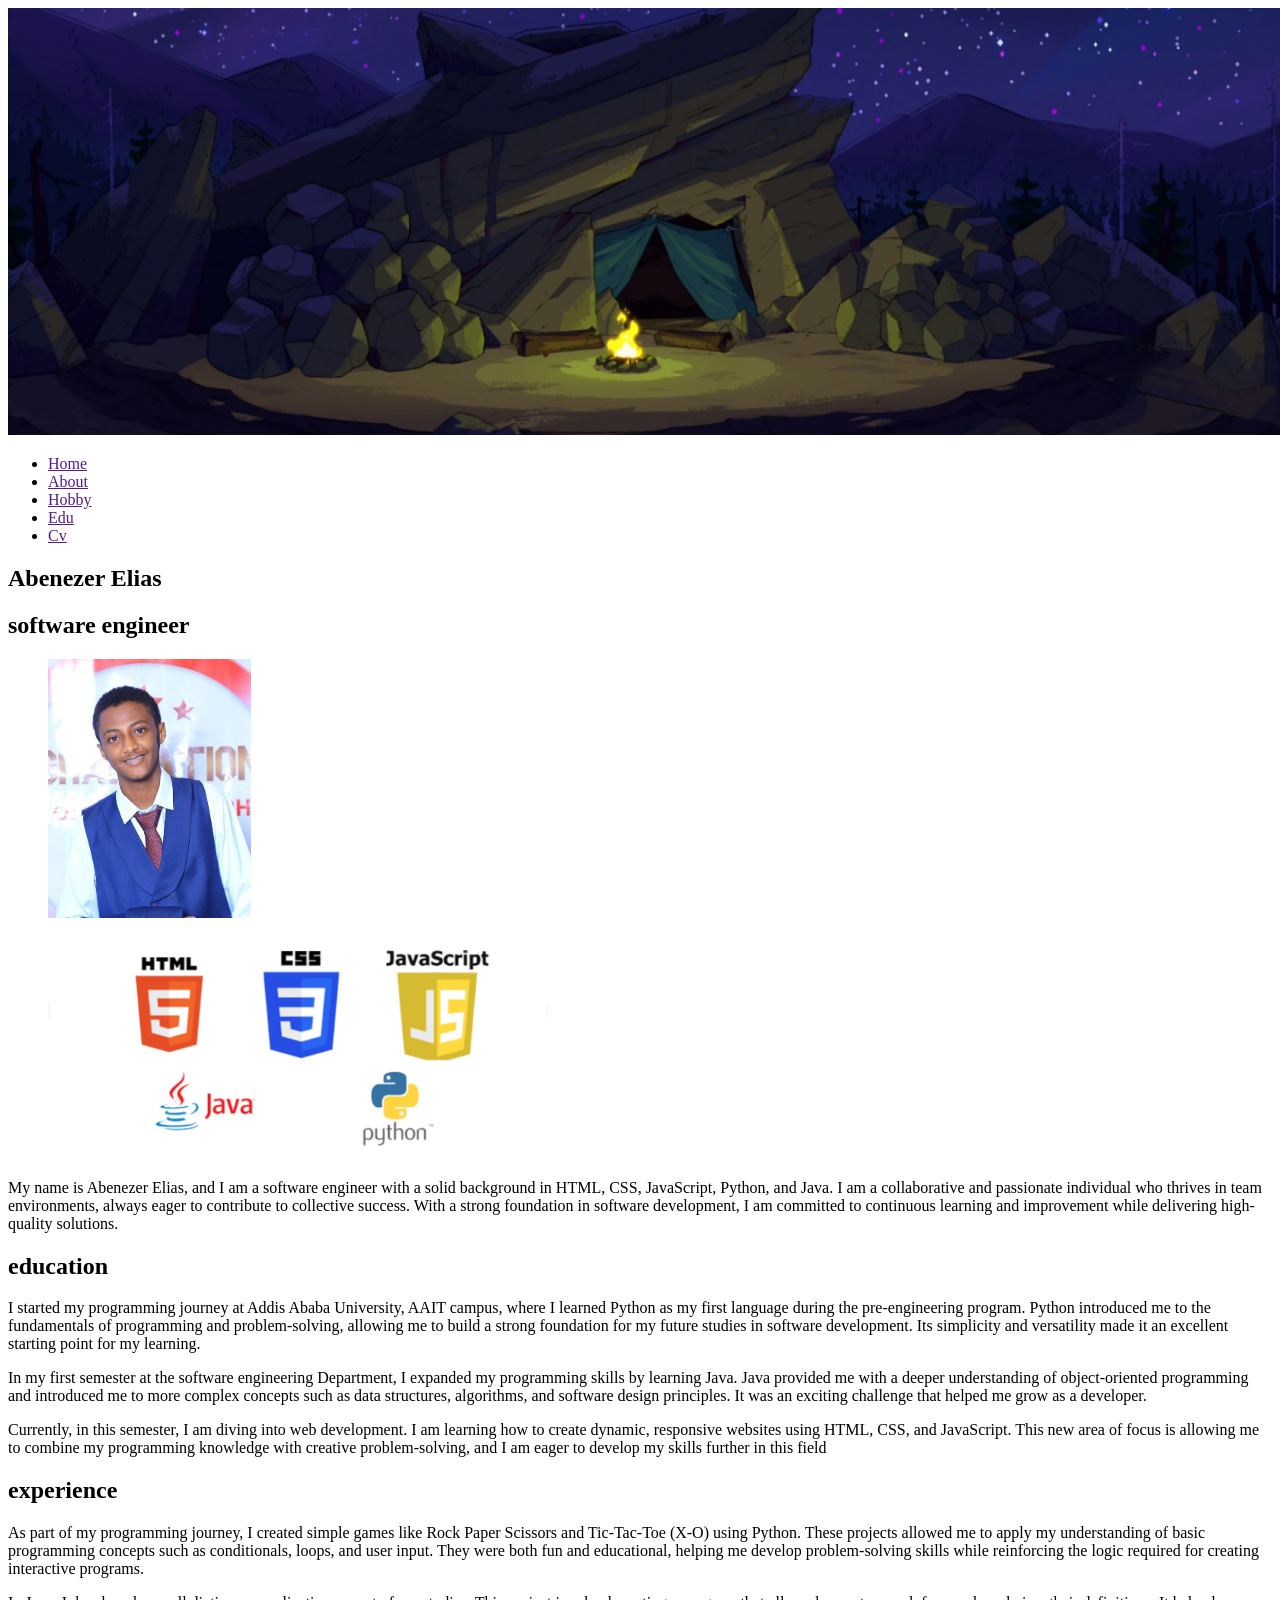
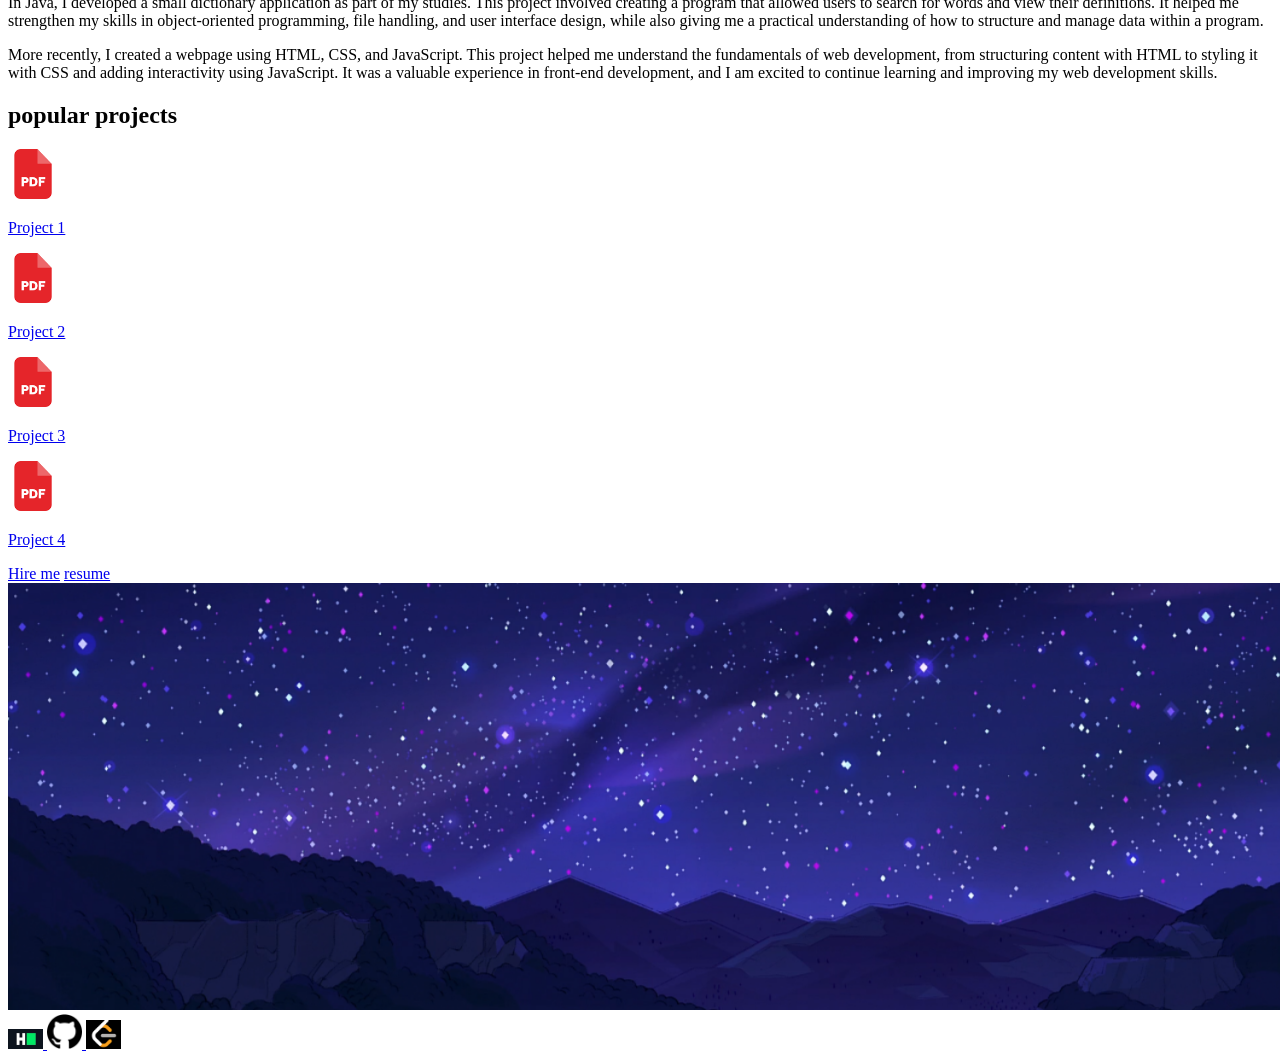
==== src/cv.html @ 7145e342 "Add files via upload" ====
<!DOCTYPE html>
<html lang="en">
<head>
    <meta charset="UTF-8">
    <meta name="viewport" content="width=device-width, initial-scale=1.0">
    <title>CV</title>
    <!--<link rel="stylesheet" href="style3.css"> -->
</head>
<body>
    <header >
        <img class="background" src="images/portfolio_image_18.jpg" alt="Footer Background" >
        <nav>
            <ul>
                <li><a href="">Home</a></li>
                <li><a href="">About</a></li>
                <li><a href="">Hobby</a></li>
                <li><a href="">Edu</a></li>
                <li><a href="">Cv</a></li>
            </ul>
        </nav>
        

    </header>
    <main >
        <article class="class3">
            <header id="name">
                <h1>Abenezer Elias</h1>
                <h2>software engineer</h2>
            </header>
            <figure>
                <img src="images/portfolio_image13.jpeg" alt="cv image">
                <figcaption> </figcaption>
            </figure>
        </article>
        <div>
            <figure>
                <img src="images/portfolio_image16.jpg" alt="images of programming languages" width="500">
                <figcaption> </figcaption>
            </figure>
            <p>My name is Abenezer Elias, and I am a software engineer with a solid background in HTML, CSS, JavaScript, Python, and Java. I am a collaborative and passionate individual who thrives in team environments, always eager to contribute to collective success. With a strong foundation in software development, I am committed to continuous learning and improvement while delivering high-quality solutions.</p>
        </div>

        <section>
            <h1>education</h1>
            <p id="p1"> I started my programming journey at Addis Ababa University, AAIT campus, where I learned Python as my first language during the pre-engineering program. Python introduced me to the fundamentals of programming and problem-solving, allowing me to build a strong foundation for my future studies in software development. Its simplicity and versatility made it an excellent starting point for my learning.</p>
            <p id="p2">In my first semester at the software engineering Department, I expanded my programming skills by learning Java. Java provided me with a deeper understanding of object-oriented programming and introduced me to more complex concepts such as data structures, algorithms, and software design principles. It was an exciting challenge that helped me grow as a developer.</p>
            <p id="p3">Currently, in this semester, I am diving into web development. I am learning how to create dynamic, responsive websites using HTML, CSS, and JavaScript. This new area of focus is allowing me to combine my programming knowledge with creative problem-solving, and I am eager to develop my skills further in this field</p>
        </section>

        <section>
            <h1>experience</h1>
            <p id="p4"> As part of my programming journey, I created simple games like Rock Paper Scissors and Tic-Tac-Toe (X-O) using Python. These projects allowed me to apply my understanding of basic programming concepts such as conditionals, loops, and user input. They were both fun and educational, helping me develop problem-solving skills while reinforcing the logic required for creating interactive programs.</p>
            <p id="p5">In Java, I developed a small dictionary application as part of my studies. This project involved creating a program that allowed users to search for words and view their definitions. It helped me strengthen my skills in object-oriented programming, file handling, and user interface design, while also giving me a practical understanding of how to structure and manage data within a program.</p>
            <p id="p6">More recently, I created a webpage using HTML, CSS, and JavaScript. This project helped me understand the fundamentals of web development, from structuring content with HTML to styling it with CSS and adding interactivity using JavaScript. It was a valuable experience in front-end development, and I am excited to continue learning and improving my web development skills.</p>
        </section>

        <section>
            <h1>popular projects</h1>
            <div>
                <a href="https://github.com/eliasabenezeryahoocom/Assessment1_Abenezer_Elias_Section4" target="_blank">
                    <img src="images/portfolio_image_15.jpg" alt="PDF File" style="width: 50px; ">
                    <p>Project 1</p>
                </a>
            </div>
            <div>
                <a href="https://github.com/eliasabenezeryahoocom/DSA-assignment-1" target="_blank">
                    <img src="images/portfolio_image_15.jpg" alt="PDF File" style="width: 50px;">
                    <p>Project 2</p>
                </a>      
            </div>
            <div>
                <a href="https://github.com/eliasabenezeryahoocom/DSA-assignment-2" target="_blank">
                    <img src="images/portfolio_image_15.jpg" alt="PDF File" style="width: 50px;">
                    <p>Project 3</p>
                </a>
            </div>
            <div>
                <a href="https://github.com/eliasabenezeryahoocom/exam" target="_blank">
                    <img src="images/portfolio_image_15.jpg" alt="PDF File" style="width: 50px;">
                    <p>Project 4</p>
                </a>    
            </div>
            <div>
                <a href="https://www.hackerrank.com/profile/abenezere2021" class="button">Hire me</a>
                <a href="https://www.hackerrank.com/profile/abenezere2021" class="button">resume</a>
            </div>
            
        </section>

    </main>
  
    <footer >
        <img class="background2" src="images/portfolio_image_19.jpg" alt="Footer Background" >
        <div class="social-icons">
            <a href="https://www.hackerrank.com/profile/abenezere2021" target="_blank"> 
                <img src="images/Hackerrank_icon_image.jpg" alt="hackerrank icon" class="social-icon" width="35">
            </a>
            <a href="https://github.com/eliasabenezeryahoocom" target="_blank">
                <img src="images/github_icon_image.png" alt="github icon" class="social-icon" width="35" >
            </a>
            <a href="https://leetcode.com/u/Abenezer1414/" target="_blank">
                <img src="images/leetcode_icon_image.png" alt="leetcode icon" class="social-icon" width="35">
            </a>
            
        </div>
    </footer>
</body>
</html>
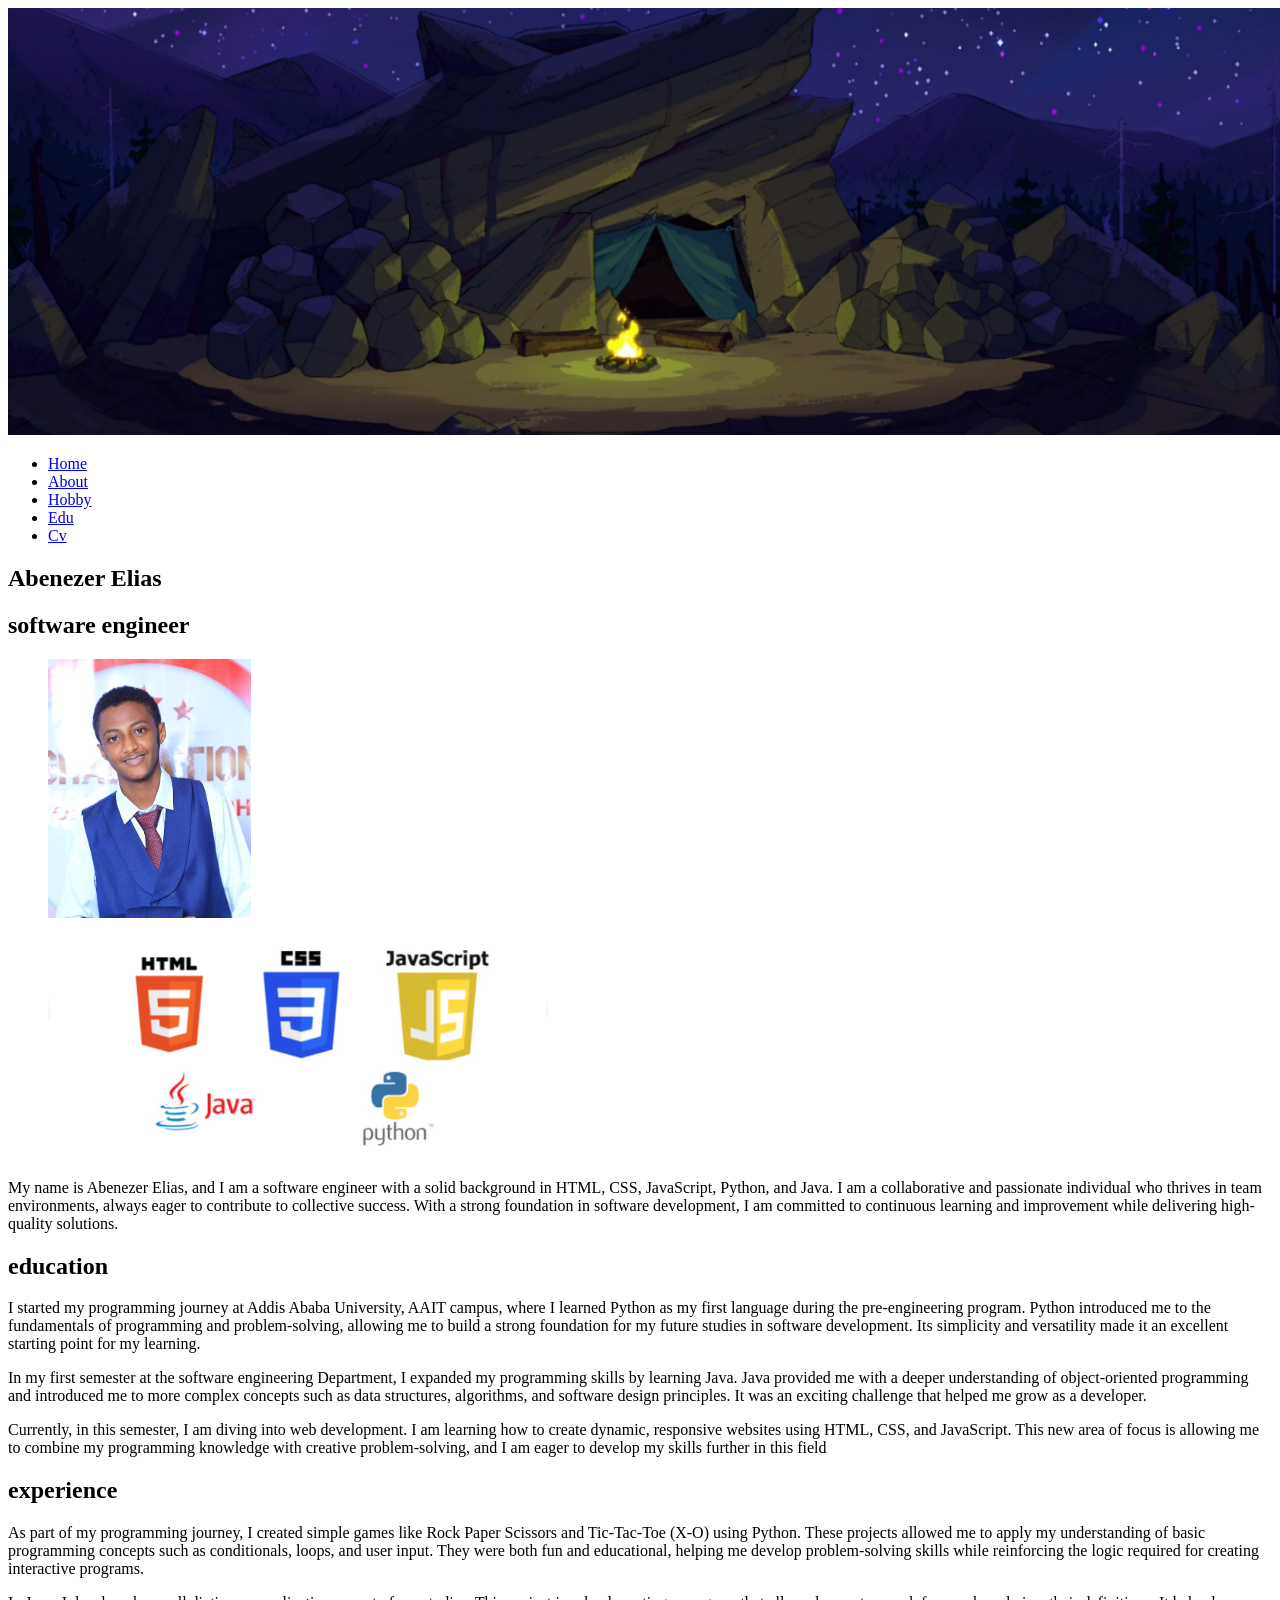
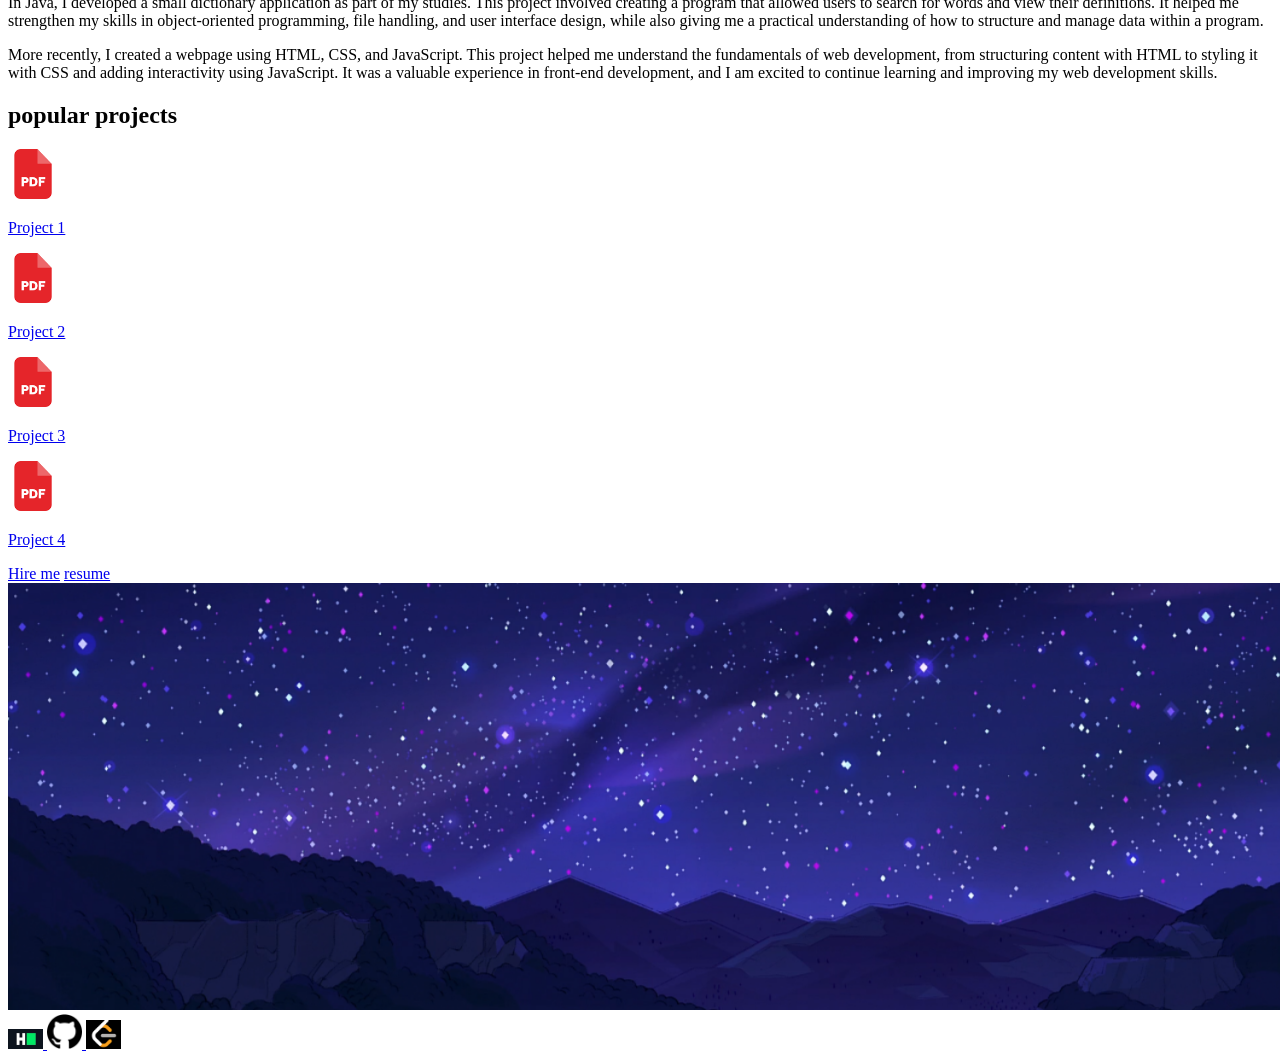
==== commit 09a8d06a: "Update cv.html" ====
--- a/src/cv.html
+++ b/src/cv.html
@@ -11,11 +11,11 @@
         <img class="background" src="images/portfolio_image_18.jpg" alt="Footer Background" >
         <nav>
             <ul>
-                <li><a href="">Home</a></li>
-                <li><a href="">About</a></li>
-                <li><a href="">Hobby</a></li>
-                <li><a href="">Edu</a></li>
-                <li><a href="">Cv</a></li>
+                <li><a href="Home.html">Home</a></li>
+                <li><a href="About.html">About</a></li>
+                <li><a href="Hobby.html">Hobby</a></li>
+                <li><a href="Education.html">Edu</a></li>
+                <li><a href="cv.html">Cv</a></li>
             </ul>
         </nav>
         
@@ -105,4 +105,4 @@
         </div>
     </footer>
 </body>
-</html>+</html>
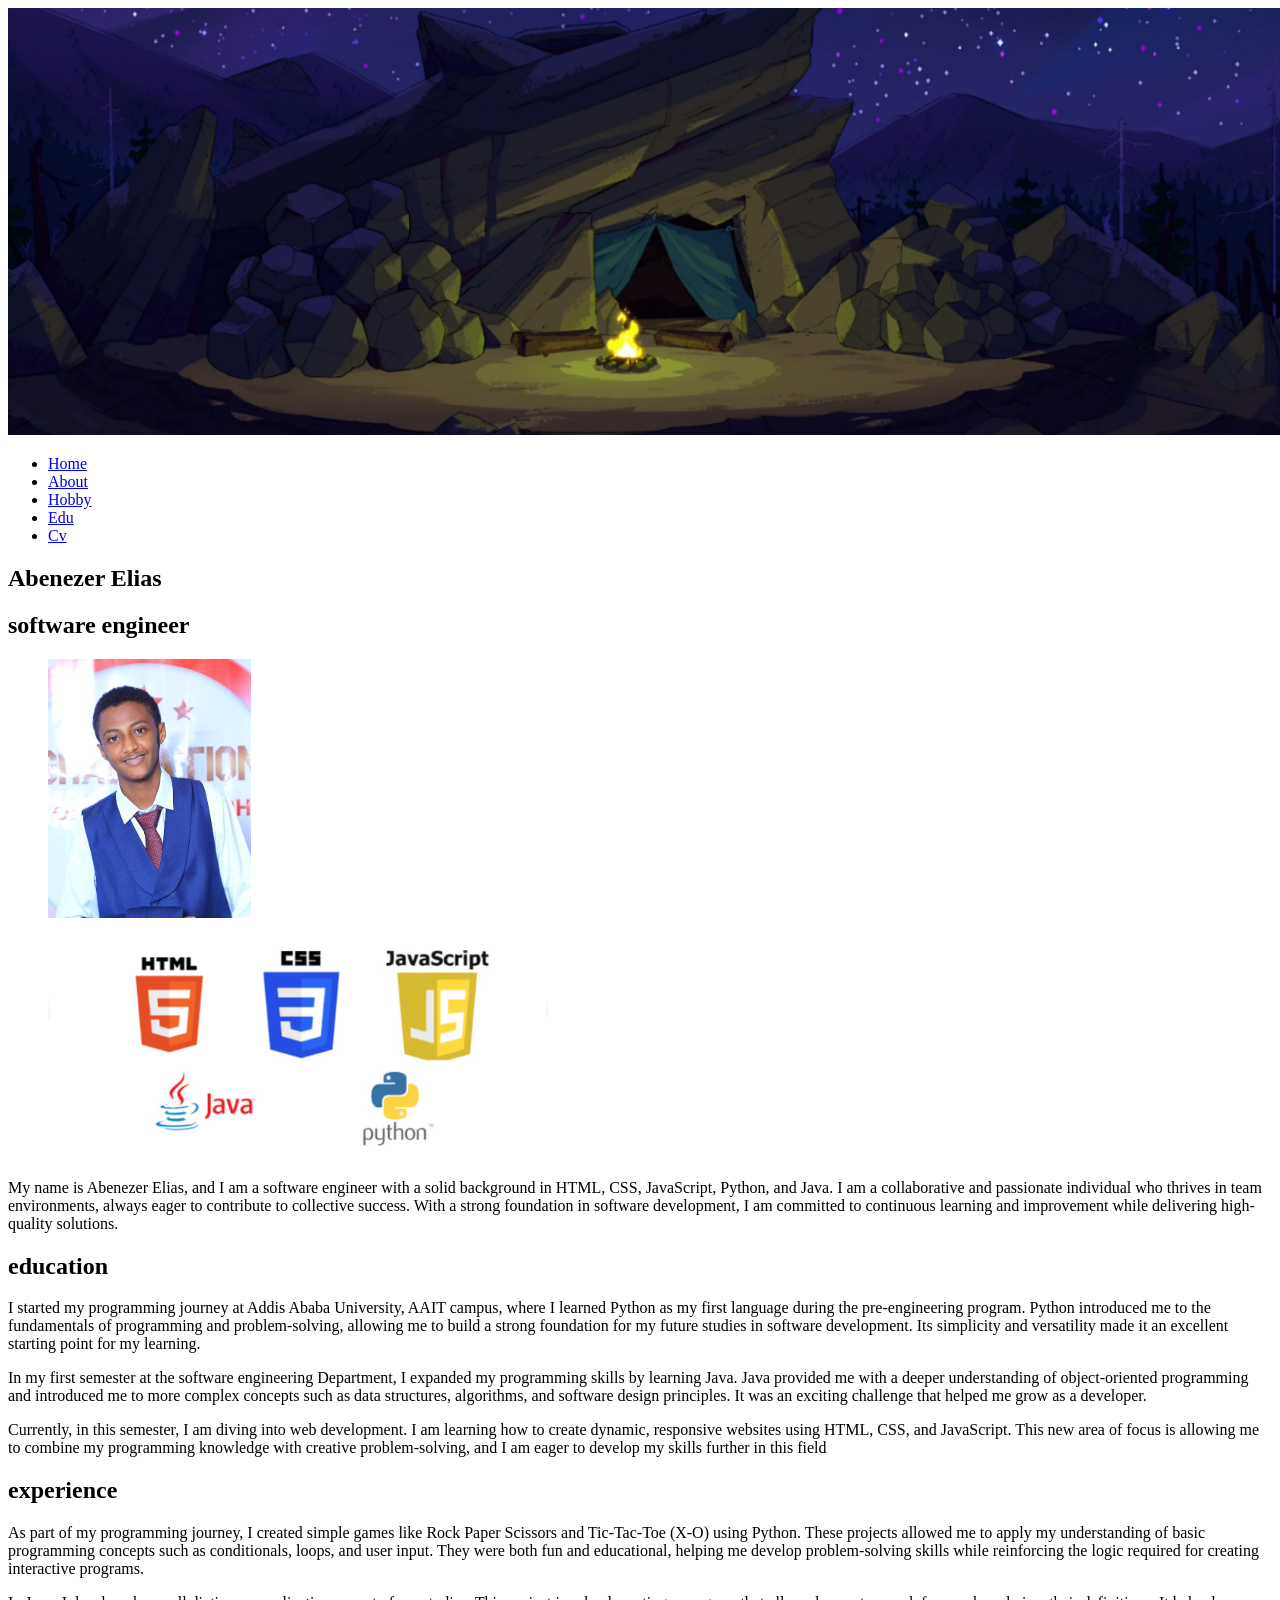
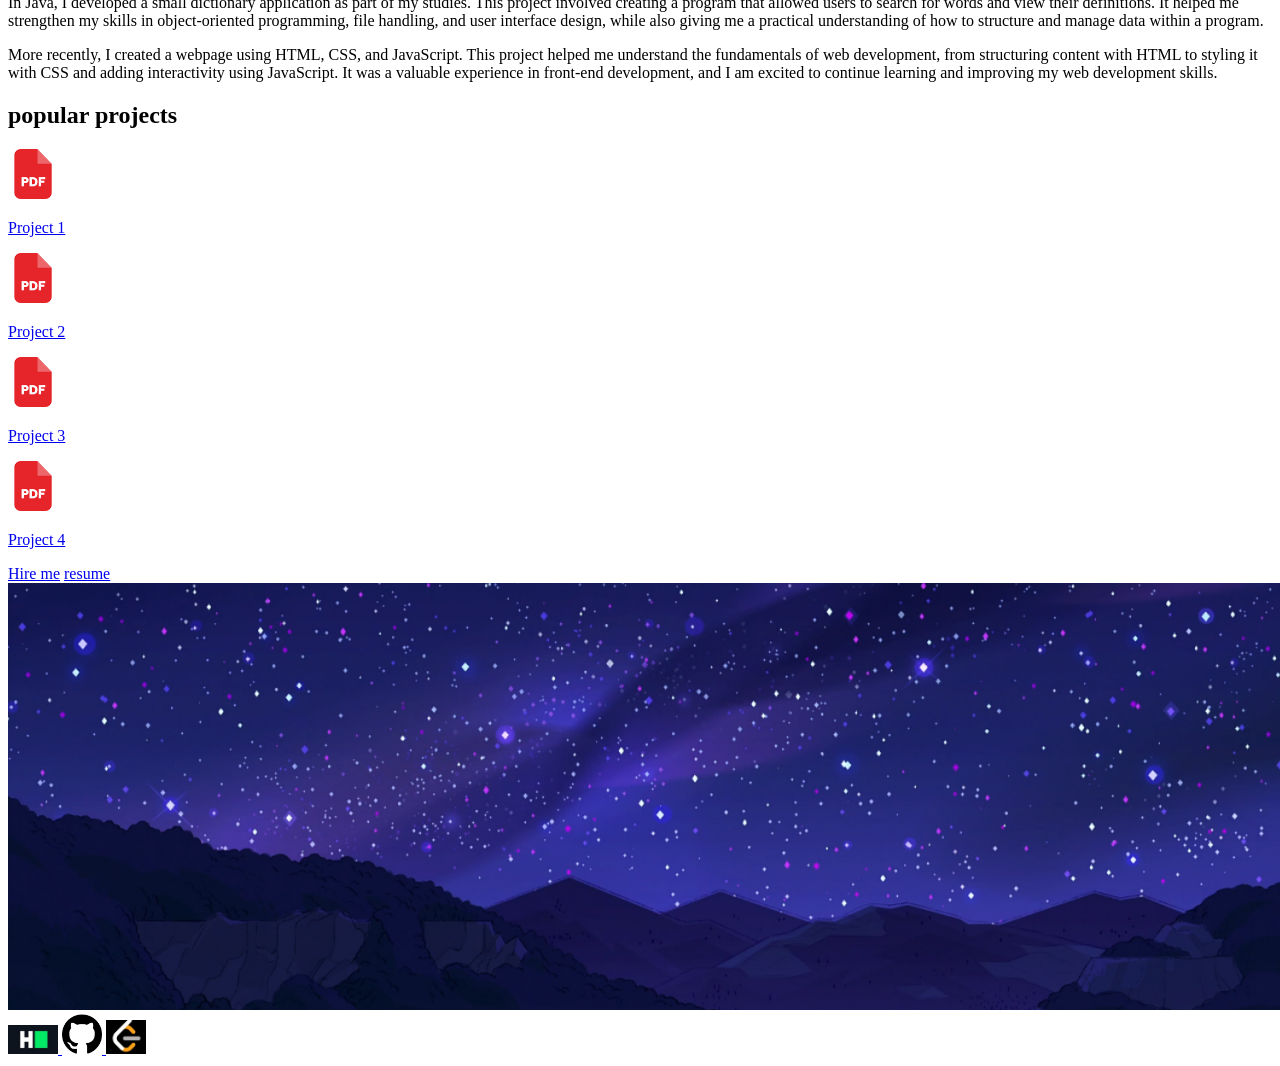
==== commit c25bd890: "CSS and JS files for my pages are added" ====
--- a/src/cv.html
+++ b/src/cv.html
@@ -4,11 +4,11 @@
     <meta charset="UTF-8">
     <meta name="viewport" content="width=device-width, initial-scale=1.0">
     <title>CV</title>
-    <!--<link rel="stylesheet" href="style3.css"> -->
+    <link rel="stylesheet" href="../src/css/cv.css">
 </head>
 <body>
     <header >
-        <img class="background" src="images/portfolio_image_18.jpg" alt="Footer Background" >
+        <img class="background" src="images/portfolio_image_18.jpg" alt="Header Background" >
         <nav>
             <ul>
                 <li><a href="Home.html">Home</a></li>
@@ -21,69 +21,87 @@
         
 
     </header>
-    <main >
+    <main>
         <article class="class3">
             <header id="name">
-                <h1>Abenezer Elias</h1>
-                <h2>software engineer</h2>
+                <h1 class="htop">Abenezer Elias</h1>
+                <h2 class="htop">software engineer</h2>
             </header>
             <figure>
-                <img src="images/portfolio_image13.jpeg" alt="cv image">
+                <img class="imgtop2" src="images/portfolio_image13.jpeg" alt="cv image">
                 <figcaption> </figcaption>
             </figure>
         </article>
-        <div>
+        <div class="class4">
             <figure>
-                <img src="images/portfolio_image16.jpg" alt="images of programming languages" width="500">
+                <img class="imgtop" src="images/portfolio_image16.jpg" alt="images of programming languages" width="500">
                 <figcaption> </figcaption>
             </figure>
-            <p>My name is Abenezer Elias, and I am a software engineer with a solid background in HTML, CSS, JavaScript, Python, and Java. I am a collaborative and passionate individual who thrives in team environments, always eager to contribute to collective success. With a strong foundation in software development, I am committed to continuous learning and improvement while delivering high-quality solutions.</p>
+            <p class="p5">My name is Abenezer Elias, and I am a software engineer with a solid background in HTML, CSS, JavaScript, Python, and Java. I am a collaborative and passionate individual who thrives in team environments, always eager to contribute to collective success. With a strong foundation in software development, I am committed to continuous learning and improvement while delivering high-quality solutions.</p>
         </div>
 
-        <section>
-            <h1>education</h1>
+        <section class="class5">
+            <div>
+            <h1 class="header1ryth">education</h1>
             <p id="p1"> I started my programming journey at Addis Ababa University, AAIT campus, where I learned Python as my first language during the pre-engineering program. Python introduced me to the fundamentals of programming and problem-solving, allowing me to build a strong foundation for my future studies in software development. Its simplicity and versatility made it an excellent starting point for my learning.</p>
+            </div>
+            <div class="div10">
             <p id="p2">In my first semester at the software engineering Department, I expanded my programming skills by learning Java. Java provided me with a deeper understanding of object-oriented programming and introduced me to more complex concepts such as data structures, algorithms, and software design principles. It was an exciting challenge that helped me grow as a developer.</p>
             <p id="p3">Currently, in this semester, I am diving into web development. I am learning how to create dynamic, responsive websites using HTML, CSS, and JavaScript. This new area of focus is allowing me to combine my programming knowledge with creative problem-solving, and I am eager to develop my skills further in this field</p>
+            </div>
         </section>
 
-        <section>
-            <h1>experience</h1>
+        <section class="class6">
+            <div class="div11">
+            <h1 class="header1 " >experience</h1>
             <p id="p4"> As part of my programming journey, I created simple games like Rock Paper Scissors and Tic-Tac-Toe (X-O) using Python. These projects allowed me to apply my understanding of basic programming concepts such as conditionals, loops, and user input. They were both fun and educational, helping me develop problem-solving skills while reinforcing the logic required for creating interactive programs.</p>
             <p id="p5">In Java, I developed a small dictionary application as part of my studies. This project involved creating a program that allowed users to search for words and view their definitions. It helped me strengthen my skills in object-oriented programming, file handling, and user interface design, while also giving me a practical understanding of how to structure and manage data within a program.</p>
+            </div>
+            <div>
             <p id="p6">More recently, I created a webpage using HTML, CSS, and JavaScript. This project helped me understand the fundamentals of web development, from structuring content with HTML to styling it with CSS and adding interactivity using JavaScript. It was a valuable experience in front-end development, and I am excited to continue learning and improving my web development skills.</p>
+            </div>
         </section>
 
-        <section>
-            <h1>popular projects</h1>
+        <section  >
+            <h1 >popular projects</h1>
+    
+            <div class="divsec">
+            <div class="flex1 flex3">
+                
             <div>
                 <a href="https://github.com/eliasabenezeryahoocom/Assessment1_Abenezer_Elias_Section4" target="_blank">
                     <img src="images/portfolio_image_15.jpg" alt="PDF File" style="width: 50px; ">
-                    <p>Project 1</p>
+                    <p class="p0">Project 1</p>
                 </a>
             </div>
             <div>
                 <a href="https://github.com/eliasabenezeryahoocom/DSA-assignment-1" target="_blank">
                     <img src="images/portfolio_image_15.jpg" alt="PDF File" style="width: 50px;">
-                    <p>Project 2</p>
+                    <p class="p0">Project 2</p>
                 </a>      
             </div>
+        </div>
+        <div class="flex1 flex2">
             <div>
                 <a href="https://github.com/eliasabenezeryahoocom/DSA-assignment-2" target="_blank">
                     <img src="images/portfolio_image_15.jpg" alt="PDF File" style="width: 50px;">
-                    <p>Project 3</p>
+                    <p class="p0">Project 3</p>
                 </a>
             </div>
             <div>
                 <a href="https://github.com/eliasabenezeryahoocom/exam" target="_blank">
                     <img src="images/portfolio_image_15.jpg" alt="PDF File" style="width: 50px;">
-                    <p>Project 4</p>
+                    <p class="p0">Project 4</p>
                 </a>    
             </div>
-            <div>
-                <a href="https://www.hackerrank.com/profile/abenezere2021" class="button">Hire me</a>
-                <a href="https://www.hackerrank.com/profile/abenezere2021" class="button">resume</a>
+        </div>
+        </div>
+        <div>
+            <div class="flex1", id="flex3" >
+                <a href="https://www.hackerrank.com/profile/abenezere2021" class="button" >Hire me</a>
+                <a href="https://www.hackerrank.com/profile/abenezere2021" class="button" >resume</a>
             </div>
+        </div>
             
         </section>
 
@@ -93,13 +111,13 @@
         <img class="background2" src="images/portfolio_image_19.jpg" alt="Footer Background" >
         <div class="social-icons">
             <a href="https://www.hackerrank.com/profile/abenezere2021" target="_blank"> 
-                <img src="images/Hackerrank_icon_image.jpg" alt="hackerrank icon" class="social-icon" width="35">
+                <img src="images/Hackerrank_icon_image.jpg" alt="hackerrank icon" class="social-icon" width="50">
             </a>
             <a href="https://github.com/eliasabenezeryahoocom" target="_blank">
-                <img src="images/github_icon_image.png" alt="github icon" class="social-icon" width="35" >
+                <img src="images/github_icon_image.png" alt="github icon" class="social-icon" width="40" >
             </a>
             <a href="https://leetcode.com/u/Abenezer1414/" target="_blank">
-                <img src="images/leetcode_icon_image.png" alt="leetcode icon" class="social-icon" width="35">
+                <img src="images/leetcode_icon_image.png" alt="leetcode icon" class="social-icon" width="40">
             </a>
             
         </div>
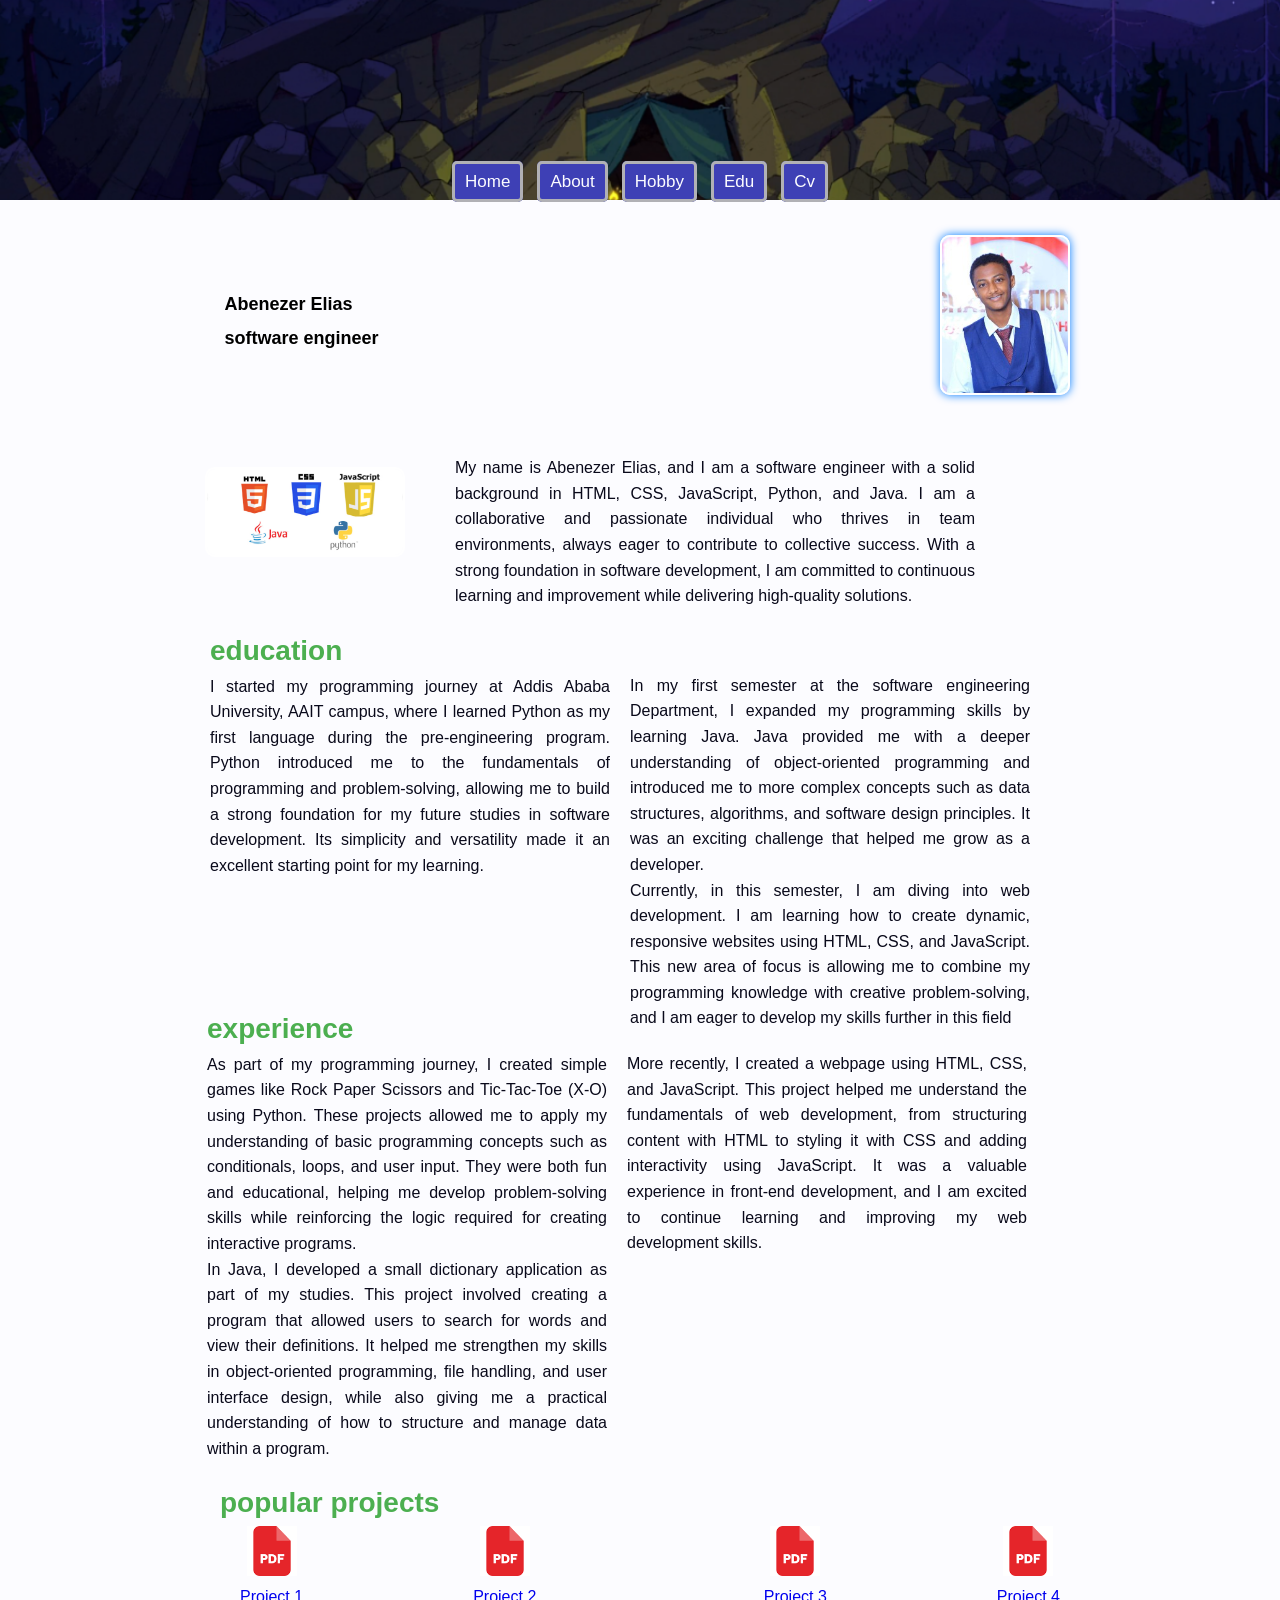
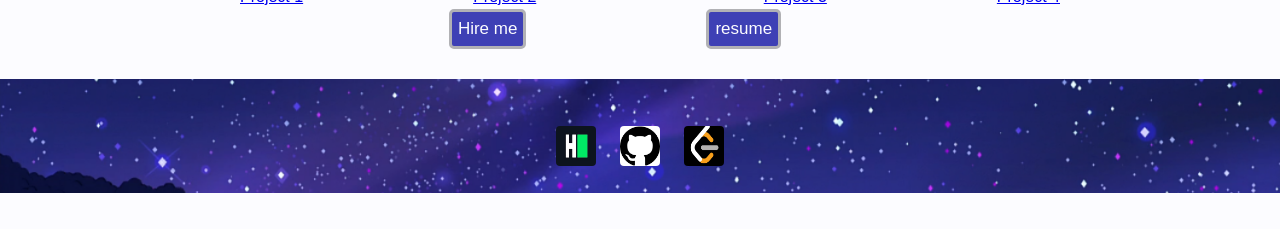
==== commit 43716b97: "Update cv.html I changed minor error of letter since while linking to the CSS it is case sensitive. " ====
--- a/src/cv.html
+++ b/src/cv.html
@@ -4,14 +4,14 @@
     <meta charset="UTF-8">
     <meta name="viewport" content="width=device-width, initial-scale=1.0">
     <title>CV</title>
-    <link rel="stylesheet" href="../src/css/cv.css">
+    <link rel="stylesheet" href="../src/css/Cv.css">
 </head>
 <body>
     <header >
         <img class="background" src="images/portfolio_image_18.jpg" alt="Header Background" >
         <nav>
             <ul>
-                <li><a href="Home.html">Home</a></li>
+                <li><a href="../index.html">Home</a></li>
                 <li><a href="About.html">About</a></li>
                 <li><a href="Hobby.html">Hobby</a></li>
                 <li><a href="Education.html">Edu</a></li>
--- a/src/css/Cv.css
+++ b/src/css/Cv.css
@@ -0,0 +1,671 @@
+/* General Reset */
+* {
+  margin: 0;
+  padding: 0;
+  box-sizing: border-box;
+}
+
+body {
+  font-family: Arial, sans-serif;
+  color: #09091a;
+  background: #fcfcff;
+  line-height: 1.6;
+  padding: 0;
+  margin: 0;
+}
+
+body,
+html {
+  overflow-x: hidden; /* Prevent horizontal scrolling */
+}
+
+header {
+  position: relative;
+  margin-top: 0;
+  text-align: center;
+  color: #fcfcff;
+}
+#name {
+  position: relative;
+  left: 1%;
+}
+
+header img.background {
+  width: 100%;
+  height: 200px;
+  object-fit: cover;
+  position: absolute;
+  top: 0;
+  left: 0;
+  z-index: -1;
+}
+
+/* Navigation Bar */
+nav {
+  padding: 10px 0;
+}
+
+nav ul {
+  list-style: none;
+  display: flex;
+  gap: 0px;
+  justify-content: center;
+  margin-top: 158px;
+}
+
+nav ul li {
+  margin: 0 7px;
+}
+
+nav ul li a,
+.button {
+  text-decoration: none;
+  color: #fcfcff;
+  background-color: #3e40b5;
+  border: 3px solid #b1b1b5;
+  font-size: 17px;
+  padding: 8px 10px;
+  border-radius: 5px;
+  transition: background 0.3s, transform 0.3s;
+}
+
+.button {
+  padding: 3px 6px;
+}
+
+nav ul li a:hover {
+  background-color: #4d4dd0;
+}
+
+/* Main Section */
+main {
+  padding: 10px 20px; /* Reduced horizontal space */
+  width: 100%;
+  max-width: 900px; /* Constrain the main content */
+  margin: 0 auto; /* Center the container */
+  text-align: center;
+  overflow: hidden; /* Prevent content overflow */
+}
+
+main > div p {
+  text-align: justify;
+  margin-top: 20px;
+  word-wrap: break-word; /* Break long words for proper alignment */
+  overflow-wrap: break-word; /* Ensure proper wrapping */
+}
+
+.class3 {
+  display: flex;
+  flex-direction: row;
+  gap: 0px;
+}
+
+.class3 img {
+  width: 130px;
+  height: 160px;
+  border: 2px solid white;
+  box-shadow: 0 0 10px #007bff;
+}
+
+.class3 header h1 {
+  white-space: nowrap;
+  font-size: 18px;
+  position: relative;
+  right: 45px;
+}
+
+.class3 header h2 {
+  white-space: nowrap;
+  font-size: 18px;
+  position: relative;
+  right: 32px;
+}
+
+.imgtop {
+  width: 200px;
+}
+
+/* Name and Description Side by Side */
+main > article {
+  display: flex;
+  flex-direction: column;
+  align-items: center;
+  text-align: center;
+  gap: 20px;
+  margin-bottom: 20px;
+  margin-top: 0%;
+}
+
+main > article header {
+  text-align: center;
+  flex: 1;
+}
+
+.header1 {
+  text-align: center;
+}
+
+main > article header h1 {
+  margin-bottom: 5px;
+  padding-top: 10%;
+  font-size: 36px;
+  color: black;
+}
+
+main > article header h2 {
+  font-size: 24px;
+  color: black;
+  margin-bottom: 10px;
+}
+
+main > article figure {
+  margin: 20px 0;
+  flex-shrink: 0;
+}
+
+/* Image Styling */
+figure img {
+  display: block;
+  margin: 0 auto;
+  border: 2px solid white;
+  border-radius: 10px;
+}
+
+figure {
+  margin-bottom: 20px;
+}
+
+.main-section img {
+  width: 500px;
+  max-width: 100%;
+}
+
+/* Section Styling */
+section {
+  margin-top: 20px;
+  padding: 0 10px;
+  border-radius: 10px;
+}
+
+.divsec {
+  padding-left: 0;
+}
+
+#flex3 {
+  padding-left: 0;
+}
+
+section h1 {
+  margin-bottom: 0px;
+  font-size: 28px;
+  text-align: left;
+  color: #4caf50;
+}
+
+section p {
+  margin-bottom: 0px;
+  text-align: justify;
+  word-wrap: break-word; /* Ensure text stays within bounds */
+  overflow-wrap: break-word; /* Prevent overflow of long lines */
+}
+
+/* Popular Projects - Flex Layout */
+section div.projects {
+  display: flex;
+  flex-wrap: wrap;
+  justify-content: space-around;
+  gap: 20px;
+}
+
+section div.projects a {
+  text-align: center;
+  text-decoration: none;
+  color: white;
+}
+
+section div.projects a img {
+  display: block;
+  margin: 0 auto 5px;
+  border-radius: 4px;
+  width: 100px;
+}
+
+.flex1 {
+  display: flex;
+  flex-direction: row;
+  gap: 106px;
+  align-items: center;
+}
+
+#flex3 {
+  position: relative;
+  left: 56px;
+}
+
+section div.projects a:hover img {
+  transform: scale(1.1);
+  transition: transform 0.3s;
+}
+
+/* Footer Styling */
+footer {
+  position: relative;
+  text-align: center;
+  color: white;
+  padding: 20px 0;
+  padding-bottom: 20px;
+  margin-top: 20px;
+}
+
+footer img.background2 {
+  width: 100%;
+  height: 150px;
+  object-fit: cover;
+  position: absolute;
+  top: 0;
+  left: 0;
+  z-index: -1;
+}
+
+footer .social-icons {
+  flex-direction: column;
+  gap: 10px;
+}
+
+footer .social-icons a {
+  padding-top: 3vh;
+  margin: 0 10px;
+  display: inline-block;
+}
+
+footer .social-icons img {
+  border-radius: 10%;
+  transition: transform 0.3s;
+  width: 40px;
+  height: 40px;
+}
+
+footer .social-icons img:hover {
+  transform: scale(1.5);
+  box-shadow: 0 0 10px #007bff;
+}
+
+/* Media query for tablets */
+@media (min-width: 768px) and (max-width: 1024px) and (orientation: portrait) {
+  .class3 {
+    display: flex;
+    flex-direction: column-reverse;
+    justify-content: center;
+  }
+  #name {
+    position: relative;
+    left: 25px;
+  }
+  .imgtop {
+    width: 120px;
+    height: 85px;
+    position: relative;
+    top: 30px;
+  }
+  .htop {
+    font-size: 27px;
+  }
+
+  .imgtop2 {
+    width: 300px;
+    height: auto;
+  }
+  .class4 {
+    display: flex;
+    flex-direction: row;
+    gap: 20px;
+    align-items: right;
+    position: relative;
+    left: 323px;
+    width: 385px;
+  }
+  .class5 {
+    width: 380px;
+    position: relative;
+    left: -28px;
+  }
+  .class6 {
+    width: 385px;
+    position: relative;
+    left: 330px;
+  }
+  .ryth {
+    position: relative;
+    right: 115px;
+  }
+  .div4 {
+    display: flex;
+    gap: 20px;
+  }
+}
+
+@media (width: 1024px) {
+  /* Styles specifically for devices with a width of 1024px */
+  .class3 {
+    display: flex;
+    flex-direction: column-reverse;
+    justify-content: center;
+  }
+  #name {
+    position: relative;
+    left: 25px;
+  }
+  .imgtop {
+    width: 120px;
+    height: 85px;
+    position: relative;
+    top: 30px;
+  }
+  .htop {
+    font-size: 27px;
+  }
+
+  .imgtop2 {
+    width: 300px;
+    height: auto;
+  }
+  .class4 {
+    display: flex;
+    flex-direction: row;
+    gap: 20px;
+    align-items: right;
+    position: relative;
+    left: 323px;
+    width: 385px;
+  }
+  .class5 {
+    width: 380px;
+    position: relative;
+    left: -28px;
+  }
+  .class6 {
+    width: 385px;
+    position: relative;
+    left: 330px;
+  }
+  .ryth {
+    position: relative;
+    right: 115px;
+  }
+  .div4 {
+    display: flex;
+    gap: 20px;
+  }
+}
+
+/* Media Queries for desktop */
+@media (min-width: 1025px) {
+  /* nav ul {
+ 
+        position: relative;
+        bottom: 0px;
+    } */
+
+  main > div {
+    display: flex;
+    align-items: center;
+    justify-content: center;
+  }
+
+  main > div figure {
+    flex: 1;
+    margin-right: 20px;
+  }
+  .class3 {
+    display: flex;
+    flex-direction: row;
+    gap: 500px;
+    align-items: center;
+  }
+
+  .class4 {
+    display: flex;
+    flex-direction: row;
+    gap: -5px;
+    align-items: left;
+    position: relative;
+    right: 35px;
+    width: 800px;
+  }
+
+  .class5 {
+    display: flex;
+    flex-direction: row;
+    gap: 20px;
+    padding: 0;
+  }
+
+  .class6 {
+    display: flex;
+    flex-direction: row;
+    gap: 20px;
+    position: relative;
+    right: 13px;
+  }
+
+  #p1,
+  #p2,
+  #p3,
+  #p4,
+  #p5,
+  #p6 {
+    width: 400px;
+    text-align: justify;
+  }
+
+  #p2,
+  #p3,
+  #p6 {
+    position: relative;
+    top: 44px;
+  }
+
+  .header1 {
+    text-align: left;
+  }
+
+  main > div p {
+    flex: 2;
+    text-align: justify;
+  }
+
+  .divsec {
+    display: flex;
+    justify-content: space-between;
+    padding-left: 0;
+  }
+
+  .divsec {
+    display: flex;
+    flex-direction: row;
+    gap: -5px;
+    align-items: center;
+    position: relative;
+    left: 10px;
+  }
+  .flex1 {
+    display: flex;
+    flex-direction: row;
+    gap: 150px;
+    align-items: center;
+  }
+
+  .divsec .flex1 div {
+    flex: 1;
+    margin: 0 10px;
+  }
+
+  .divsec .flex1 div img {
+    width: 100px;
+    height: auto;
+  }
+
+  #flex3 {
+    display: flex;
+    justify-content: center;
+    gap: 180px;
+    padding-left: 0;
+    position: relative;
+    left: -25px;
+  }
+  body {
+    overflow-y: hidden;
+  }
+}
+
+@media (max-width: 932px) and (orientation: landscape) {
+  /* Styles for phones in landscape mode */
+  p {
+    width: 30vw;
+  }
+  .imgtop {
+    margin-top: 30px;
+  }
+  .header1ryth {
+    margin-bottom: 0px;
+    position: relative;
+    left: 38vw;
+    top: 1vw;
+  }
+  .class3 {
+    display: flex;
+    flex-direction: column-reverse;
+  }
+  .class4 {
+    display: flex;
+    flex-direction: row-reverse;
+    gap: 15px;
+  }
+  .class5 {
+    display: flex;
+    gap: 15px;
+    position: relative;
+    right: 10px;
+  }
+  .p5 {
+    width: 700px;
+  }
+  .div10 {
+    display: flex;
+    gap: 15px;
+    margin-top: 45px;
+  }
+  .div11 {
+    display: flex;
+    gap: 15px;
+  }
+  .header1 {
+    position: relative;
+    bottom: 33px;
+    left: 55vw;
+  }
+  .class6 {
+    display: grid;
+    grid-template-columns: repeat(3, 1fr);
+    gap: 15px;
+    position: relative;
+    right: 170px;
+  }
+  .flex3 {
+    display: flex;
+    flex-direction: column;
+    position: relative;
+    right: 40vw;
+  }
+  .flex2 {
+    display: flex;
+    gap: 0px;
+    position: relative;
+    left: 5vw;
+    bottom: 45vh;
+  }
+  .p0 {
+    position: relative;
+    left: 10vw;
+  }
+  #flex3 {
+    position: relative;
+    left: 56vw;
+    bottom: 62vh;
+  }
+}
+
+@media (min-width: 933px) and (max-width: 1279px) and (orientation: landscape) {
+  .main {
+    margin: 0 auto; /* Center the main container */
+    max-width: 100%; /* Constrain the container width */
+    position: static; /* Avoid unnecessary position adjustments */
+  }
+  .imgtop {
+    width: 100px;
+    position: relative;
+    right: 0vw;
+    height: 100px;
+    padding-left: 1vw;
+  }
+
+  .class3 {
+    display: flex;
+    flex-direction: row-reverse; /* Align items in a row */
+    gap: 50px;
+    justify-content: space-between; /* Space out content evenly */
+    margin-left: 30%;
+  }
+
+  .class4 {
+    display: flex;
+    flex-direction: row;
+    gap: 10px;
+    margin-left: -5%; /* Add controlled alignment */
+  }
+
+  .class5 {
+    margin-left: 50%; /* Replace large positional shifts */
+    display: flex;
+    flex-direction: column;
+    gap: 0px;
+  }
+
+  .class6 {
+    margin-left: 0%; /* Align content without `position` */
+    display: flex;
+    flex-direction: column;
+    gap: 0vh;
+    margin-left: 0%;
+  }
+
+  #p1,
+  #p2,
+  #p3,
+  #p4,
+  #p5,
+  #p6 {
+    max-width: 80%; /* Constrain paragraph width */
+    margin: 0 auto; /* Center paragraphs */
+    text-align: justify; /* Align text */
+    margin-bottom: 30px;
+  }
+  .p6 {
+    position: relative;
+    bottom: 10vw;
+  }
+  #p4,
+  #p5,
+  #p6 {
+    position: relative;
+    right: 10vw;
+  }
+  .p5 {
+    width: 30vw;
+  }
+  .header1 {
+    position: relative;
+    padding-right: 500px;
+    left: 5px;
+  }
+}
